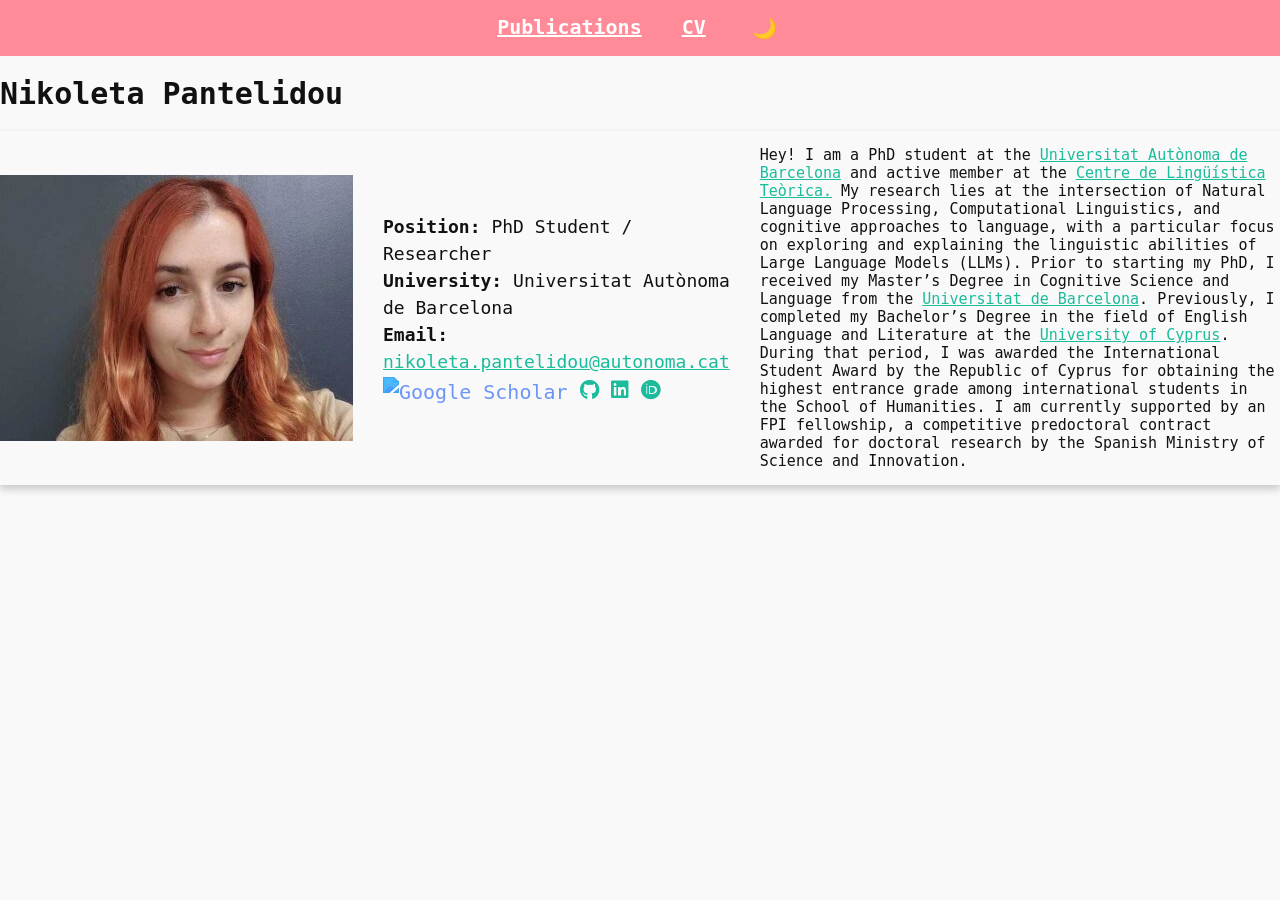
==== index.html @ 6253d63c "Refactor About Me section in index.html Removed redundant header and adjusted content layout in the " ====
<!DOCTYPE html>
<html lang="en">
<head>
    <meta charset="UTF-8">
    <title>Nikoleta Pantelidou</title>
    <link rel="stylesheet" href="style.css">
    <meta name="viewport" content="width=device-width, initial-scale=1.0">
    <link rel="stylesheet" href="https://cdnjs.cloudflare.com/ajax/libs/font-awesome/6.5.0/css/all.min.css">
</head>
<body>

    <!-- Header -->
   <nav>
    <ul>
        <li><a href="publications.html">Publications</a></li>
        <li><a href="cv.pdf" target="_blank">CV</a></li>
        <li><button id="theme-toggle">🌙</button></li>
    </ul>
</nav>

    <!-- About Me (Homepage) -->
    <h1>Nikoleta Pantelidou</h1>
    <section id="about" class="about-container">
        <img src="profile.jpg" alt="Profile Photo" class="profile-pic">
        <p class="info">
    <strong>Position:</strong> PhD Student / Researcher<br>
    <strong>University:</strong> Universitat Autònoma de Barcelona<br>
    <strong>Email:</strong> 
    <a href="mailto:your.email@university.edu">nikoleta.pantelidou@autonoma.cat</a><br>
         <span class="icons">
            <a href="https://scholar.google.es/citations?user=BSTMYAQAAAAJ&hl=en" target="_blank" aria-label="Google Scholar">
                <img src="https://cdn.jsdelivr.net/gh/simple-icons/simple-icons/icons/googlescholar.svg" alt="Google Scholar" class="custom-icon">
            </a>
            <a href="https://github.com/NikoletaPantelidou" target="_blank" aria-label="GitHub">
                <i class="fab fa-github"></i>
            </a>
            <a href="https://www.linkedin.com/in/nikoleta-pantelidou-692013250" target="_blank" aria-label="LinkedIn">
                <i class="fab fa-linkedin"></i>
            </a>
            <a href="https://orcid.org/0009-0008-9565-5232" target="_blank" aria-label="ORCID">
                <i class="fab fa-orcid"></i>
            </a>
        </span>   
        </p>

        <div>
            
            <p>
               Hey! I am a PhD student at the <a href="https://www.uab.cat/web/universitat-autonoma-de-barcelona-1345467954774.html" target="_blank">Universitat Autònoma de Barcelona</a> and active member at the <a href="https://clt.uab.cat/nikoleta-pantelidou/"target="_blank"> Centre de Lingüística Teòrica.</a>  
               My research lies at the intersection of Natural Language Processing, Computational Linguistics, and cognitive approaches to language, with a particular focus on exploring and explaining the linguistic abilities of Large Language Models (LLMs).
               Prior to starting my PhD, I received my Master’s Degree in Cognitive Science and Language from the <a href="https://web.ub.edu/en/" target="_blank">Universitat de Barcelona</a>. Previously, I completed my Bachelor’s Degree in the field of English Language and Literature at the <a href="https://www.ucy.ac.cy/?lang=en" target="_blank"> University of Cyprus</a>. 
                During that period, I was awarded the International Student Award by the Republic of Cyprus for obtaining the highest entrance grade among international students in the School of Humanities. I am currently supported by an FPI fellowship, a competitive predoctoral contract awarded for doctoral research by the Spanish Ministry of Science and Innovation.
            </p>
        </div>
    </section>

    <script>
        const toggle = document.getElementById("theme-toggle");
        toggle.addEventListener("click", () => {
            document.body.classList.toggle("dark-mode");
            toggle.textContent =
                document.body.classList.contains("dark-mode") ? "☀️" : "🌙";
        });
    </script>

</body>
</html>
---- style.css ----
/* Base */
body {
    font-family: monospace;
    font-size: 15px;
    margin: 0;
    background-color: #f9f9f9;
    color: #111;
    transition: background 0.3s, color 0.3s;
    
}

/* Header */
header {
    background-color: #2c3e50;
    padding: 12px 20px;
    position: sticky;
    top: 0;
}

/* NAVBAR FIX */
nav {
    background-color: #ff8a98;
    padding: 15px 0;
}

nav ul {
    list-style: none;
    display: flex;
    justify-content: center;
    margin: 0;
    padding: 0;
}

nav li {
    margin: 0 20px;
}

nav a, nav button {
    color: #ffffff;
    font-family: monospace;
    font-weight: bold;
    font-size: 20px;
    background: none;
    border: none;
    cursor: pointer;
}

nav a:hover {
    color: #1abc9c;
}

/* About section */
.about-container {
    box-shadow: 0 4px 8px 0 rgba(0, 0, 0, 0.2);
    display: flex;
    align-items: center;
    justify-content: center;
    gap: 30px;

.profile-pic {
    object-fit: cover;
    object-radius: 50%
}
.info {
    margin-bottom: 15px;
    line-height: 1.5;
    font-family: monospace;
    font-size: 18px;
}
.icons a {
    display:contents;
    font-size: 20px;
    color: #1abc9c;
    transition: color 0.3s;
}

.icons a:hover {
    color: #16a085;
}
.custom-icon {
    width: 20px;
    height: 20px;
    vertical-align: middle;
    filter: invert(40%) sepia(60%) saturate(500%) hue-rotate(160deg);
}
/* Dark mode adjustment */
body.dark-mode .icons a {
    color: #4dd0e1;
}
/* Sections */
section {
    width: 70%;
    margin: 20px auto;
    padding: 0 20px;
}

h1 {
    margin-bottom: 10px;
    font-family:monospace;
    font-size: 40px;
}

h2 {
    border-bottom: 2px solid #1abc9c;
    padding-bottom: 5px;
}

/* Links */
a {
    color: #1abc9c;
}

a:hover {
    text-decoration: underline;
}

/* Dark Mode */
 body.dark-mode nav {
    background-color: grey;
}

body.dark-mode {
    background-color: #121212;
    color: #eee;
}

body.dark-mode header {
    background-color: #1f1f1f;
}

body.dark-mode a {
    color: #4dd0e1;
}
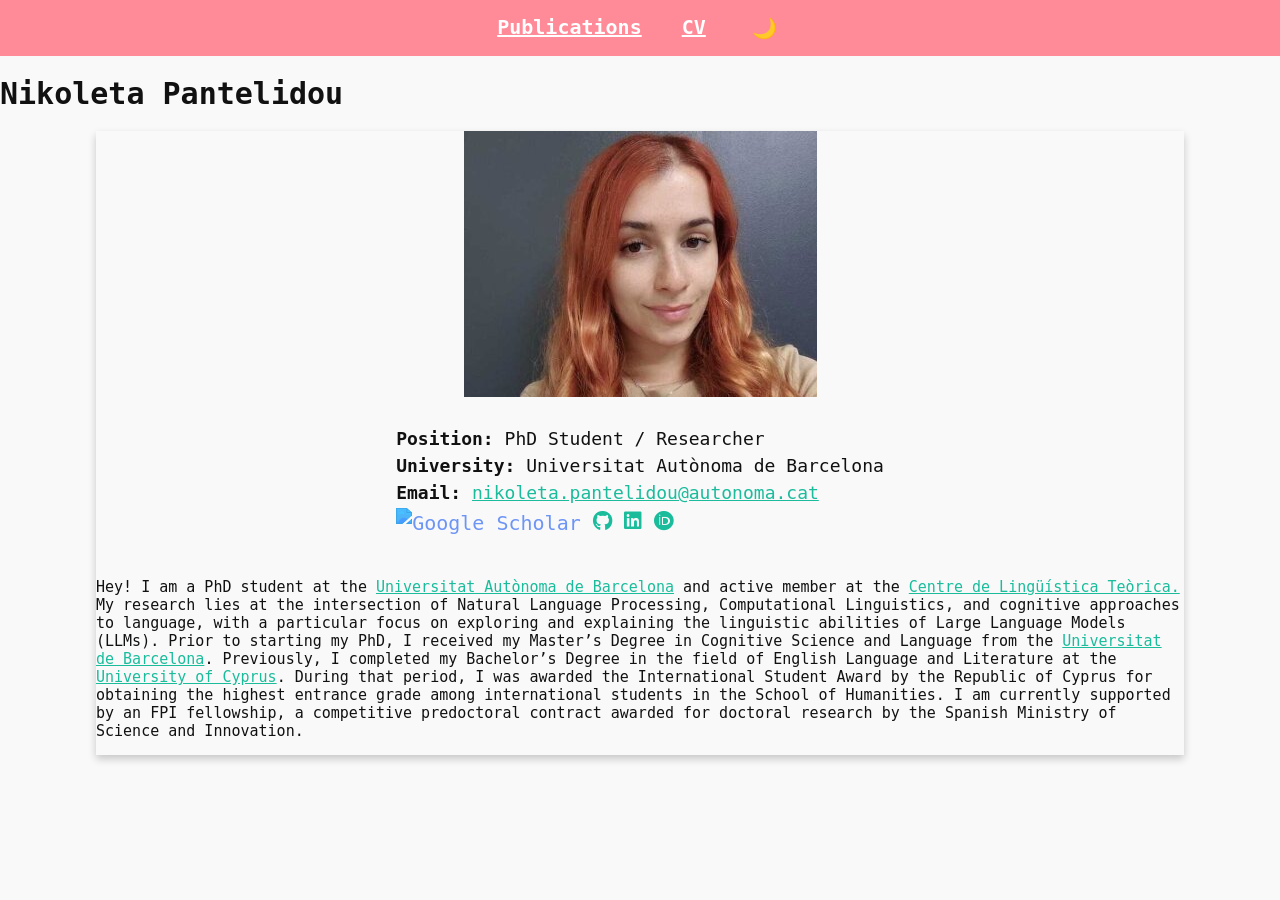
==== commit be1b875f: "Wrap name in a div for styling" ====
--- a/index.html
+++ b/index.html
@@ -19,7 +19,10 @@
 </nav>
 
     <!-- About Me (Homepage) -->
-    <h1>Nikoleta Pantelidou</h1>
+    <div id="name-title">
+       <h1>Nikoleta Pantelidou</h1>   
+    </div>
+  
     <section id="about" class="about-container">
         <img src="profile.jpg" alt="Profile Photo" class="profile-pic">
         <p class="info">
--- a/style.css
+++ b/style.css
@@ -55,7 +55,10 @@
     display: flex;
     align-items: center;
     justify-content: center;
-    gap: 30px;
+    flex-direction: column;
+    gap: 10px;
+    width: 85%;
+    margin: 0 auto;
 
 .profile-pic {
     object-fit: cover;
@@ -98,6 +101,7 @@
     margin-bottom: 10px;
     font-family:monospace;
     font-size: 40px;
+    
 }
 
 h2 {
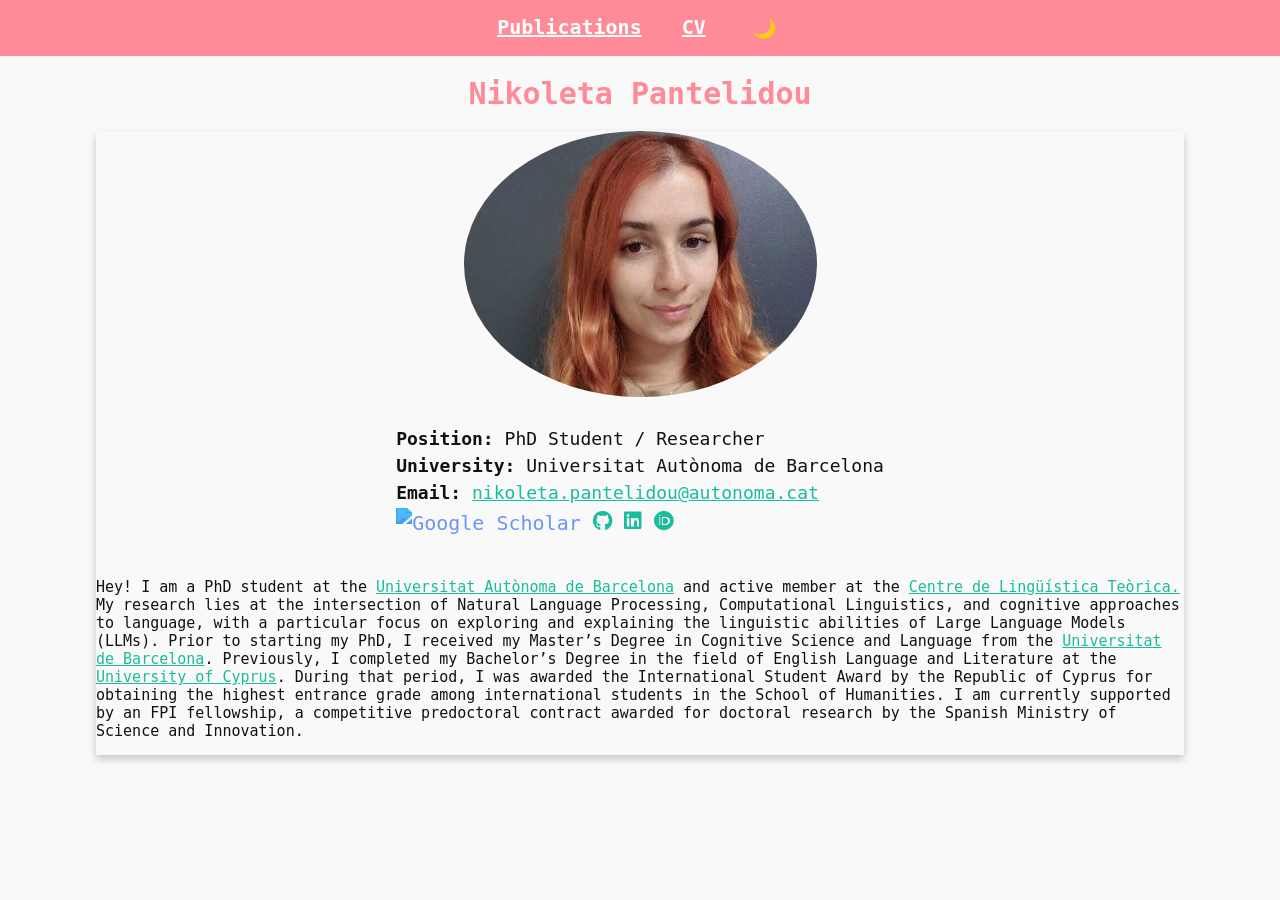
==== commit eff494be: "Refactor about me section in index.html Updated the about me section with personal information." ====
--- a/index.html
+++ b/index.html
@@ -19,7 +19,7 @@
 </nav>
 
     <!-- About Me (Homepage) -->
-    <div id="name-title">
+    <div class= "name-title">
        <h1>Nikoleta Pantelidou</h1>   
     </div>
   
@@ -46,8 +46,7 @@
         </span>   
         </p>
 
-        <div>
-            
+        <div class="about-me-text">
             <p>
                Hey! I am a PhD student at the <a href="https://www.uab.cat/web/universitat-autonoma-de-barcelona-1345467954774.html" target="_blank">Universitat Autònoma de Barcelona</a> and active member at the <a href="https://clt.uab.cat/nikoleta-pantelidou/"target="_blank"> Centre de Lingüística Teòrica.</a>  
                My research lies at the intersection of Natural Language Processing, Computational Linguistics, and cognitive approaches to language, with a particular focus on exploring and explaining the linguistic abilities of Large Language Models (LLMs).
--- a/style.css
+++ b/style.css
@@ -46,9 +46,13 @@
 }
 
 nav a:hover {
-    color: #1abc9c;
+    color: #ff8a98;
 }
 
+.name-title{
+    text-align: center;
+    color: #ff8a98; 
+}
 /* About section */
 .about-container {
     box-shadow: 0 4px 8px 0 rgba(0, 0, 0, 0.2);
@@ -62,7 +66,7 @@
 
 .profile-pic {
     object-fit: cover;
-    object-radius: 50%
+    border-radius: 50%
 }
 .info {
     margin-bottom: 15px;
@@ -132,6 +136,9 @@
     background-color: #1f1f1f;
 }
 
+body.dark-mode h1{
+    color:#ffffff;
+}
 body.dark-mode a {
     color: #4dd0e1;
 }
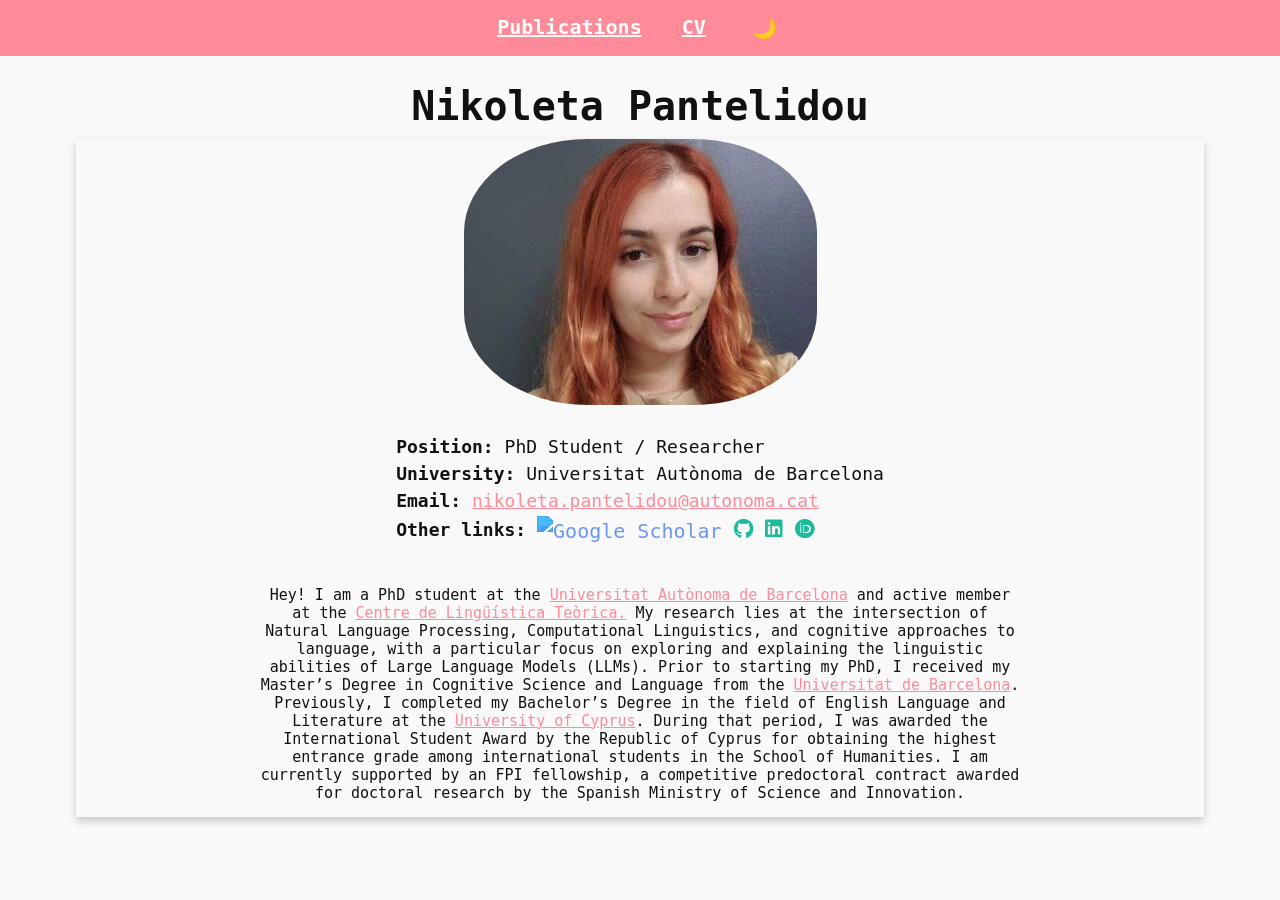
==== commit d95111bc: "Add section for additional links in index.html" ====
--- a/index.html
+++ b/index.html
@@ -30,6 +30,7 @@
     <strong>University:</strong> Universitat Autònoma de Barcelona<br>
     <strong>Email:</strong> 
     <a href="mailto:your.email@university.edu">nikoleta.pantelidou@autonoma.cat</a><br>
+            <strong> Other links:</strong> 
          <span class="icons">
             <a href="https://scholar.google.es/citations?user=BSTMYAQAAAAJ&hl=en" target="_blank" aria-label="Google Scholar">
                 <img src="https://cdn.jsdelivr.net/gh/simple-icons/simple-icons/icons/googlescholar.svg" alt="Google Scholar" class="custom-icon">
--- a/style.css
+++ b/style.css
@@ -50,8 +50,7 @@
 }
 
 .name-title{
-    text-align: center;
-    color: #ff8a98; 
+    text-align: center; 
 }
 /* About section */
 .about-container {
@@ -63,10 +62,15 @@
     gap: 10px;
     width: 85%;
     margin: 0 auto;
+}
 
 .profile-pic {
     object-fit: cover;
-    border-radius: 50%
+    border-radius: 35%
+}
+.about-me-text{
+    text-align:center;
+    width:70%;
 }
 .info {
     margin-bottom: 15px;
@@ -101,6 +105,15 @@
     padding: 0 20px;
 }
 
+.my-publications{
+    width: 70%;
+    margin: auto;
+    text-align: center;
+    box-shadow: 0 4px 8px 0 rgba(0, 0, 0, 0.2);
+}
+.pub-items{
+    padding:10px;
+}
 h1 {
     margin-bottom: 10px;
     font-family:monospace;
@@ -109,13 +122,14 @@
 }
 
 h2 {
-    border-bottom: 2px solid #1abc9c;
+    border-bottom: 2px solid;
     padding-bottom: 5px;
+    text-align: center;
 }
 
 /* Links */
 a {
-    color: #1abc9c;
+    color: #FF8A98;
 }
 
 a:hover {
@@ -124,7 +138,7 @@
 
 /* Dark Mode */
  body.dark-mode nav {
-    background-color: grey;
+    background-color: #545454;
 }
 
 body.dark-mode {
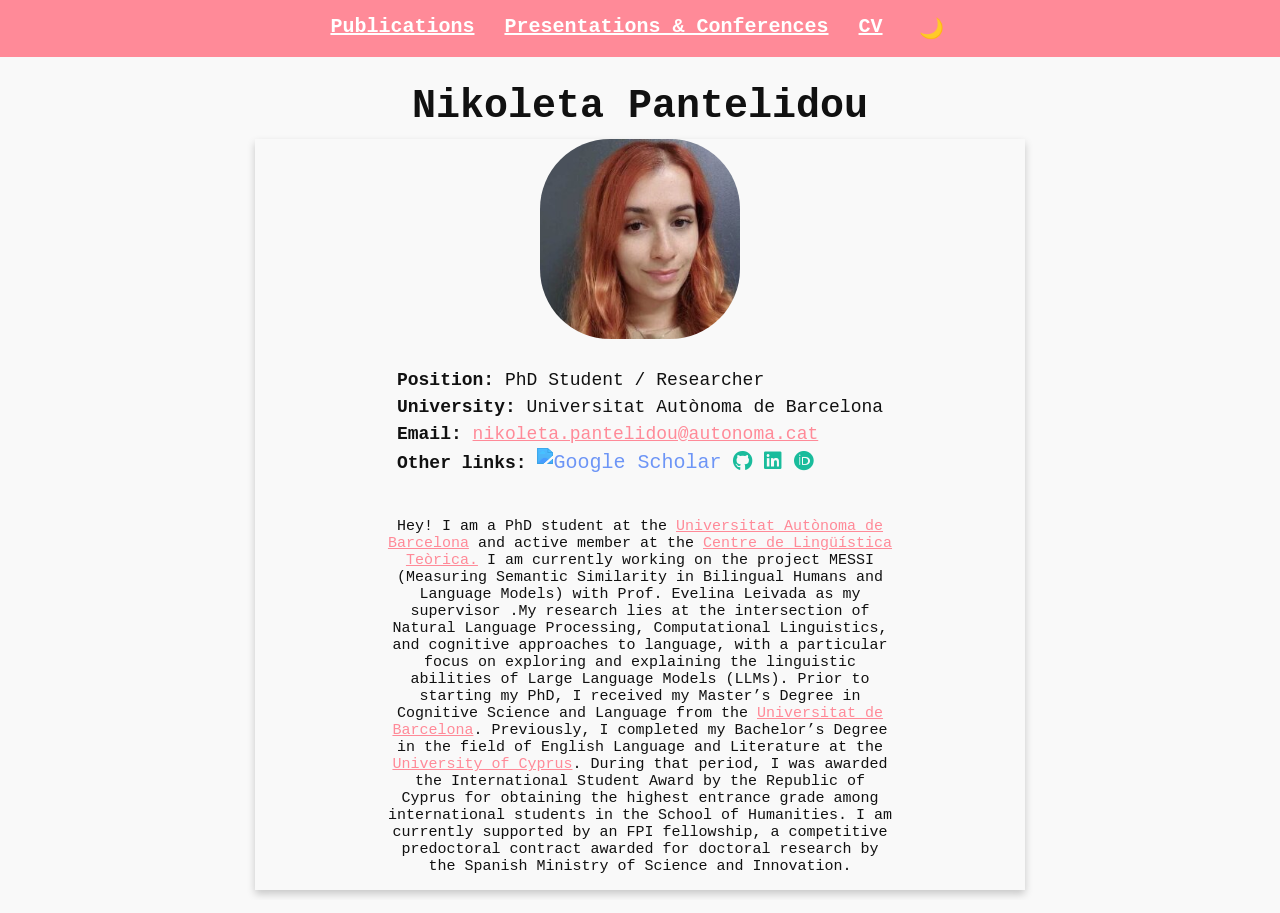
==== commit fa95135c: "add presentations section Updated the 'about me' section to include current project details and supe" ====
--- a/index.html
+++ b/index.html
@@ -13,6 +13,7 @@
    <nav>
     <ul>
         <li><a href="publications.html">Publications</a></li>
+        <li><a href="presentations_conf.html">Presentations & Conferences</a></li>
         <li><a href="cv.pdf" target="_blank">CV</a></li>
         <li><button id="theme-toggle">🌙</button></li>
     </ul>
@@ -50,7 +51,7 @@
         <div class="about-me-text">
             <p>
                Hey! I am a PhD student at the <a href="https://www.uab.cat/web/universitat-autonoma-de-barcelona-1345467954774.html" target="_blank">Universitat Autònoma de Barcelona</a> and active member at the <a href="https://clt.uab.cat/nikoleta-pantelidou/"target="_blank"> Centre de Lingüística Teòrica.</a>  
-               My research lies at the intersection of Natural Language Processing, Computational Linguistics, and cognitive approaches to language, with a particular focus on exploring and explaining the linguistic abilities of Large Language Models (LLMs).
+               I am currently working on the project MESSI (Measuring Semantic Similarity in Bilingual Humans and Language Models) with Prof. Evelina Leivada as my supervisor .My research lies at the intersection of Natural Language Processing, Computational Linguistics, and cognitive approaches to language, with a particular focus on exploring and explaining the linguistic abilities of Large Language Models (LLMs).
                Prior to starting my PhD, I received my Master’s Degree in Cognitive Science and Language from the <a href="https://web.ub.edu/en/" target="_blank">Universitat de Barcelona</a>. Previously, I completed my Bachelor’s Degree in the field of English Language and Literature at the <a href="https://www.ucy.ac.cy/?lang=en" target="_blank"> University of Cyprus</a>. 
                 During that period, I was awarded the International Student Award by the Republic of Cyprus for obtaining the highest entrance grade among international students in the School of Humanities. I am currently supported by an FPI fellowship, a competitive predoctoral contract awarded for doctoral research by the Spanish Ministry of Science and Innovation.
             </p>
--- a/style.css
+++ b/style.css
@@ -32,7 +32,7 @@
 }
 
 nav li {
-    margin: 0 20px;
+    margin: 0 15px;
 }
 
 nav a, nav button {
@@ -60,13 +60,20 @@
     justify-content: center;
     flex-direction: column;
     gap: 10px;
-    width: 85%;
+    width: 57%;
     margin: 0 auto;
 }
 
 .profile-pic {
     object-fit: cover;
-    border-radius: 35%
+    border-radius: 35%;
+ /*added now*/ 
+    width: 200px;
+    height: 200px;
+    max-width: 100%;
+    object-fit: cover;
+    border-radius: 35%;
+
 }
 .about-me-text{
     text-align:center;
@@ -77,6 +84,9 @@
     line-height: 1.5;
     font-family: monospace;
     font-size: 18px;
+    /*added now*/
+    overflow-wrap: anywhere;
+    word-break: break-word;
 }
 .icons a {
     display:contents;
@@ -114,6 +124,11 @@
 .pub-items{
     padding:10px;
 }
+
+ li {
+    margin-bottom: 15px;
+}
+
 h1 {
     margin-bottom: 10px;
     font-family:monospace;
@@ -156,3 +171,12 @@
 body.dark-mode a {
     color: #4dd0e1;
 }
+
+/* responsiveness */
+@media (max-width: 768px) {
+    section,
+    .about-container,
+    .my-publications {
+        width: 94%;
+    }
+}
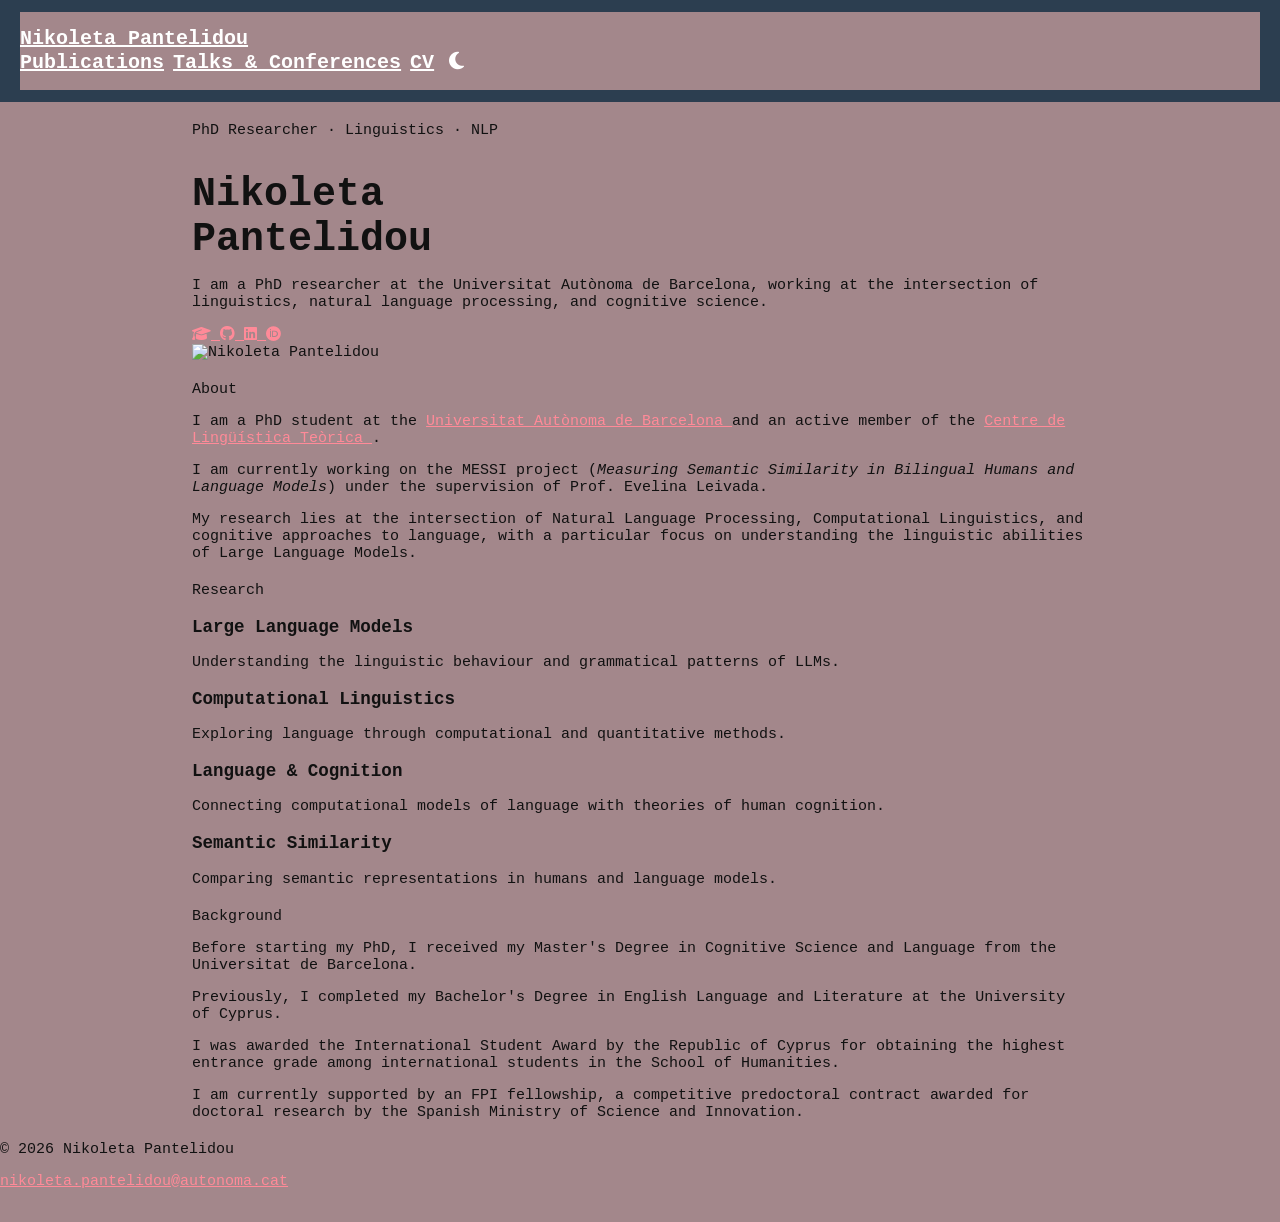
==== commit ee32e230: "Rename index2.html to index.html" ====
--- a/index.html
+++ b/index.html
@@ -1,71 +1,285 @@
 <!DOCTYPE html>
 <html lang="en">
+
 <head>
     <meta charset="UTF-8">
-    <title>Nikoleta Pantelidou</title>
+    <meta name="viewport" content="width=device-width, initial-scale=1.0">
+
+    <title>Nikoleta Pantelidou | PhD Researcher</title>
+
     <link rel="stylesheet" href="style.css">
-    <meta name="viewport" content="width=device-width, initial-scale=1.0">
-    <link rel="stylesheet" href="https://cdnjs.cloudflare.com/ajax/libs/font-awesome/6.5.0/css/all.min.css">
+
+    <!-- Font Awesome -->
+    <link
+        rel="stylesheet"
+        href="https://cdnjs.cloudflare.com/ajax/libs/font-awesome/6.5.0/css/all.min.css"
+    >
 </head>
+
 <body>
 
-    <!-- Header -->
-   <nav>
-    <ul>
-        <li><a href="publications.html">Publications</a></li>
-        <li><a href="presentations_conf.html">Presentations & Conferences</a></li>
-        <li><a href="cv.pdf" target="_blank">CV</a></li>
-        <li><button id="theme-toggle">🌙</button></li>
-    </ul>
-</nav>
-
-    <!-- About Me (Homepage) -->
-    <div class= "name-title">
-       <h1>Nikoleta Pantelidou</h1>   
-    </div>
-  
-    <section id="about" class="about-container">
-        <img src="profile.jpg" alt="Profile Photo" class="profile-pic">
-        <p class="info">
-    <strong>Position:</strong> PhD Student / Researcher<br>
-    <strong>University:</strong> Universitat Autònoma de Barcelona<br>
-    <strong>Email:</strong> 
-    <a href="mailto:your.email@university.edu">nikoleta.pantelidou@autonoma.cat</a><br>
-            <strong> Other links:</strong> 
-         <span class="icons">
-            <a href="https://scholar.google.es/citations?user=BSTMYAQAAAAJ&hl=en" target="_blank" aria-label="Google Scholar">
-                <img src="https://cdn.jsdelivr.net/gh/simple-icons/simple-icons/icons/googlescholar.svg" alt="Google Scholar" class="custom-icon">
+    <!-- ==================== NAVIGATION ==================== -->
+
+    <header class="site-header">
+        <nav class="navbar">
+
+            <a href="index.html" class="site-name">
+                Nikoleta Pantelidou
             </a>
-            <a href="https://github.com/NikoletaPantelidou" target="_blank" aria-label="GitHub">
-                <i class="fab fa-github"></i>
-            </a>
-            <a href="https://www.linkedin.com/in/nikoleta-pantelidou-692013250" target="_blank" aria-label="LinkedIn">
-                <i class="fab fa-linkedin"></i>
-            </a>
-            <a href="https://orcid.org/0009-0008-9565-5232" target="_blank" aria-label="ORCID">
-                <i class="fab fa-orcid"></i>
-            </a>
-        </span>   
+
+            <div class="nav-links">
+                <a href="publications.html">Publications</a>
+                <a href="presentations_conf.html">Talks & Conferences</a>
+                <a href="cv.pdf" target="_blank">CV</a>
+
+                <button
+                    id="theme-toggle"
+                    class="theme-toggle"
+                    aria-label="Toggle dark mode"
+                >
+                    <i class="fas fa-moon"></i>
+                </button>
+            </div>
+
+        </nav>
+    </header>
+
+
+    <!-- ==================== MAIN CONTENT ==================== -->
+
+    <main>
+
+        <!-- HERO -->
+
+        <section class="hero">
+
+            <div class="hero-text">
+
+                <p class="eyebrow">
+                    PhD Researcher · Linguistics · NLP
+                </p>
+
+                <h1>
+                    Nikoleta<br>
+                    Pantelidou
+                </h1>
+
+                <p class="hero-description">
+                    I am a PhD researcher at the Universitat Autònoma de
+                    Barcelona, working at the intersection of linguistics,
+                    natural language processing, and cognitive science.
+                </p>
+
+                <div class="social-links">
+
+                    <a
+                        href="https://scholar.google.es/citations?user=BSTMYAQAAAAJ&hl=en"
+                        target="_blank"
+                        aria-label="Google Scholar"
+                    >
+                        <i class="fas fa-graduation-cap"></i>
+                    </a>
+
+                    <a
+                        href="https://github.com/NikoletaPantelidou"
+                        target="_blank"
+                        aria-label="GitHub"
+                    >
+                        <i class="fab fa-github"></i>
+                    </a>
+
+                    <a
+                        href="https://www.linkedin.com/in/nikoleta-pantelidou-692013250"
+                        target="_blank"
+                        aria-label="LinkedIn"
+                    >
+                        <i class="fab fa-linkedin"></i>
+                    </a>
+
+                    <a
+                        href="https://orcid.org/0009-0008-9565-5232"
+                        target="_blank"
+                        aria-label="ORCID"
+                    >
+                        <i class="fab fa-orcid"></i>
+                    </a>
+
+                </div>
+
+            </div>
+
+
+            <div class="hero-image">
+
+                <img
+                    src="images/profile.jpg"
+                    alt="Nikoleta Pantelidou"
+                >
+
+            </div>
+
+        </section>
+
+
+        <!-- ==================== ABOUT ==================== -->
+
+        <section class="section about">
+
+            <div class="section-label">
+                About
+            </div>
+
+            <div class="section-content">
+
+                <p>
+                    I am a PhD student at the
+                    <a
+                        href="https://www.uab.cat/"
+                        target="_blank"
+                    >
+                        Universitat Autònoma de Barcelona
+                    </a>
+                    and an active member of the
+                    <a
+                        href="https://clt.uab.cat/nikoleta-pantelidou/"
+                        target="_blank"
+                    >
+                        Centre de Lingüística Teòrica
+                    </a>.
+                </p>
+
+                <p>
+                    I am currently working on the MESSI project
+                    (<em>Measuring Semantic Similarity in Bilingual Humans
+                    and Language Models</em>) under the supervision of
+                    Prof. Evelina Leivada.
+                </p>
+
+                <p>
+                    My research lies at the intersection of Natural Language
+                    Processing, Computational Linguistics, and cognitive
+                    approaches to language, with a particular focus on
+                    understanding the linguistic abilities of Large Language
+                    Models.
+                </p>
+
+            </div>
+
+        </section>
+
+
+        <!-- ==================== RESEARCH ==================== -->
+
+        <section class="section research">
+
+            <div class="section-label">
+                Research
+            </div>
+
+            <div class="section-content">
+
+                <div class="research-grid">
+
+                    <div class="research-item">
+                        <h3>Large Language Models</h3>
+                        <p>
+                            Understanding the linguistic behaviour and
+                            grammatical patterns of LLMs.
+                        </p>
+                    </div>
+
+                    <div class="research-item">
+                        <h3>Computational Linguistics</h3>
+                        <p>
+                            Exploring language through computational
+                            and quantitative methods.
+                        </p>
+                    </div>
+
+                    <div class="research-item">
+                        <h3>Language & Cognition</h3>
+                        <p>
+                            Connecting computational models of language
+                            with theories of human cognition.
+                        </p>
+                    </div>
+
+                    <div class="research-item">
+                        <h3>Semantic Similarity</h3>
+                        <p>
+                            Comparing semantic representations in humans
+                            and language models.
+                        </p>
+                    </div>
+
+                </div>
+
+            </div>
+
+        </section>
+
+
+        <!-- ==================== BACKGROUND ==================== -->
+
+        <section class="section background">
+
+            <div class="section-label">
+                Background
+            </div>
+
+            <div class="section-content">
+
+                <p>
+                    Before starting my PhD, I received my Master's Degree
+                    in Cognitive Science and Language from the
+                    Universitat de Barcelona.
+                </p>
+
+                <p>
+                    Previously, I completed my Bachelor's Degree in
+                    English Language and Literature at the University
+                    of Cyprus.
+                </p>
+
+                <p>
+                    I was awarded the International Student Award by the
+                    Republic of Cyprus for obtaining the highest entrance
+                    grade among international students in the School of
+                    Humanities.
+                </p>
+
+                <p>
+                    I am currently supported by an FPI fellowship, a
+                    competitive predoctoral contract awarded for doctoral
+                    research by the Spanish Ministry of Science and
+                    Innovation.
+                </p>
+
+            </div>
+
+        </section>
+
+    </main>
+
+
+    <!-- ==================== FOOTER ==================== -->
+
+    <footer class="site-footer">
+
+        <p>
+            © 2026 Nikoleta Pantelidou
         </p>
 
-        <div class="about-me-text">
-            <p>
-               Hey! I am a PhD student at the <a href="https://www.uab.cat/web/universitat-autonoma-de-barcelona-1345467954774.html" target="_blank">Universitat Autònoma de Barcelona</a> and active member at the <a href="https://clt.uab.cat/nikoleta-pantelidou/"target="_blank"> Centre de Lingüística Teòrica.</a>  
-               I am currently working on the project MESSI (Measuring Semantic Similarity in Bilingual Humans and Language Models) with Prof. Evelina Leivada as my supervisor .My research lies at the intersection of Natural Language Processing, Computational Linguistics, and cognitive approaches to language, with a particular focus on exploring and explaining the linguistic abilities of Large Language Models (LLMs).
-               Prior to starting my PhD, I received my Master’s Degree in Cognitive Science and Language from the <a href="https://web.ub.edu/en/" target="_blank">Universitat de Barcelona</a>. Previously, I completed my Bachelor’s Degree in the field of English Language and Literature at the <a href="https://www.ucy.ac.cy/?lang=en" target="_blank"> University of Cyprus</a>. 
-                During that period, I was awarded the International Student Award by the Republic of Cyprus for obtaining the highest entrance grade among international students in the School of Humanities. I am currently supported by an FPI fellowship, a competitive predoctoral contract awarded for doctoral research by the Spanish Ministry of Science and Innovation.
-            </p>
-        </div>
-    </section>
-
-    <script>
-        const toggle = document.getElementById("theme-toggle");
-        toggle.addEventListener("click", () => {
-            document.body.classList.toggle("dark-mode");
-            toggle.textContent =
-                document.body.classList.contains("dark-mode") ? "☀️" : "🌙";
-        });
-    </script>
+        <a href="mailto:nikoleta.pantelidou@autonoma.cat">
+            nikoleta.pantelidou@autonoma.cat
+        </a>
+
+    </footer>
+
+
+    <!-- ==================== JAVASCRIPT ==================== -->
+
+    <script src="script.js"></script>
 
 </body>
 </html>
--- a/style.css
+++ b/style.css
@@ -3,7 +3,7 @@
     font-family: monospace;
     font-size: 15px;
     margin: 0;
-    background-color: #f9f9f9;
+    background-color:#a3878b;
     color: #111;
     transition: background 0.3s, color 0.3s;
     
@@ -19,7 +19,7 @@
 
 /* NAVBAR FIX */
 nav {
-    background-color: #ff8a98;
+    background-color:#a3878b;
     padding: 15px 0;
 }
 
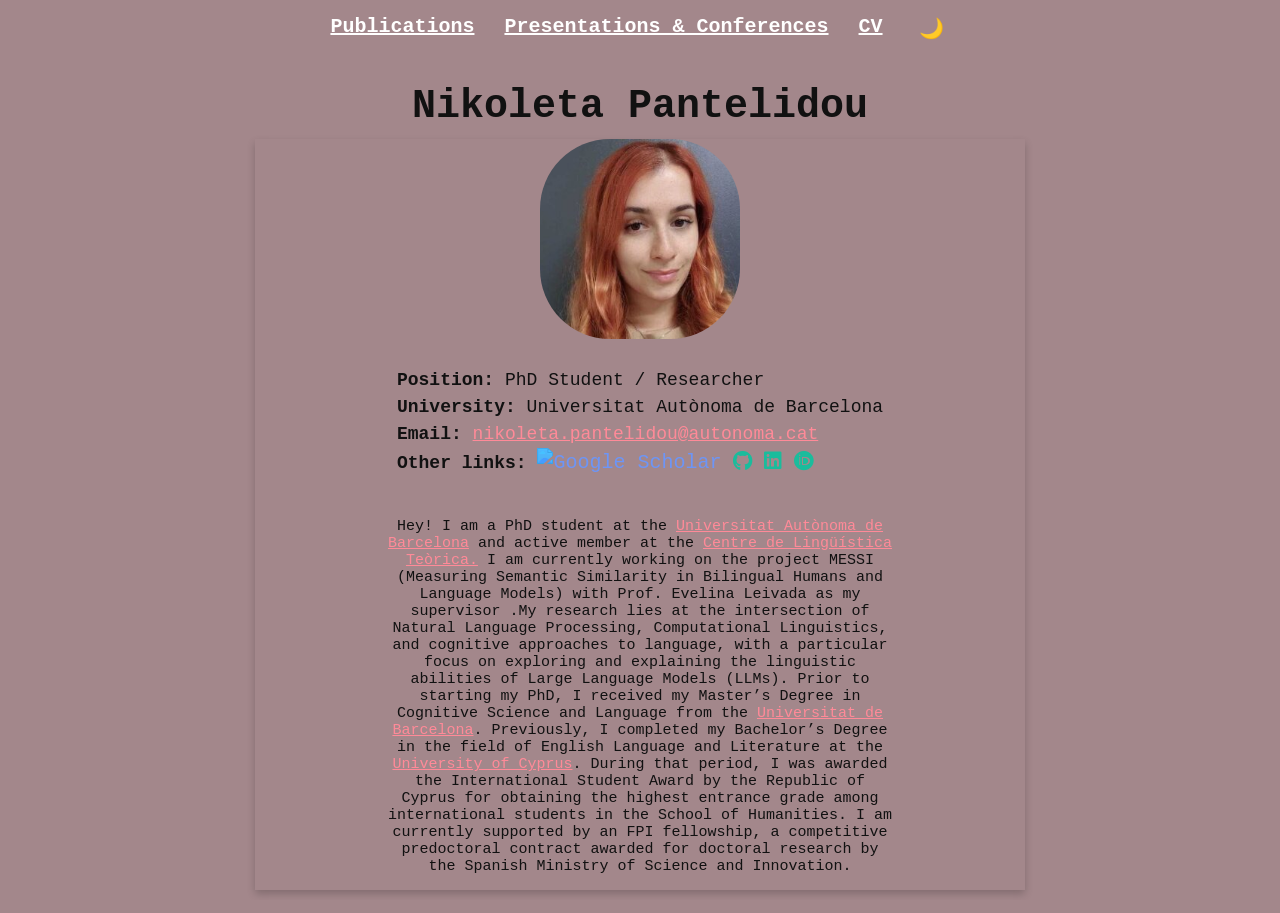
==== commit 67d0e46c: "Add files via upload" ====
--- a/index.html
+++ b/index.html
@@ -1,285 +1,71 @@
 <!DOCTYPE html>
 <html lang="en">
-
 <head>
     <meta charset="UTF-8">
+    <title>Nikoleta Pantelidou</title>
+    <link rel="stylesheet" href="style.css">
     <meta name="viewport" content="width=device-width, initial-scale=1.0">
-
-    <title>Nikoleta Pantelidou | PhD Researcher</title>
-
-    <link rel="stylesheet" href="style.css">
-
-    <!-- Font Awesome -->
-    <link
-        rel="stylesheet"
-        href="https://cdnjs.cloudflare.com/ajax/libs/font-awesome/6.5.0/css/all.min.css"
-    >
+    <link rel="stylesheet" href="https://cdnjs.cloudflare.com/ajax/libs/font-awesome/6.5.0/css/all.min.css">
 </head>
-
 <body>
 
-    <!-- ==================== NAVIGATION ==================== -->
+    <!-- Header -->
+   <nav>
+    <ul>
+        <li><a href="publications.html">Publications</a></li>
+        <li><a href="presentations_conf.html">Presentations & Conferences</a></li>
+        <li><a href="cv.pdf" target="_blank">CV</a></li>
+        <li><button id="theme-toggle">🌙</button></li>
+    </ul>
+</nav>
 
-    <header class="site-header">
-        <nav class="navbar">
-
-            <a href="index.html" class="site-name">
-                Nikoleta Pantelidou
+    <!-- About Me (Homepage) -->
+    <div class= "name-title">
+       <h1>Nikoleta Pantelidou</h1>   
+    </div>
+  
+    <section id="about" class="about-container">
+        <img src="profile.jpg" alt="Profile Photo" class="profile-pic">
+        <p class="info">
+    <strong>Position:</strong> PhD Student / Researcher<br>
+    <strong>University:</strong> Universitat Autònoma de Barcelona<br>
+    <strong>Email:</strong> 
+    <a href="mailto:your.email@university.edu">nikoleta.pantelidou@autonoma.cat</a><br>
+            <strong> Other links:</strong> 
+         <span class="icons">
+            <a href="https://scholar.google.es/citations?user=BSTMYAQAAAAJ&hl=en" target="_blank" aria-label="Google Scholar">
+                <img src="https://cdn.jsdelivr.net/gh/simple-icons/simple-icons/icons/googlescholar.svg" alt="Google Scholar" class="custom-icon">
             </a>
-
-            <div class="nav-links">
-                <a href="publications.html">Publications</a>
-                <a href="presentations_conf.html">Talks & Conferences</a>
-                <a href="cv.pdf" target="_blank">CV</a>
-
-                <button
-                    id="theme-toggle"
-                    class="theme-toggle"
-                    aria-label="Toggle dark mode"
-                >
-                    <i class="fas fa-moon"></i>
-                </button>
-            </div>
-
-        </nav>
-    </header>
-
-
-    <!-- ==================== MAIN CONTENT ==================== -->
-
-    <main>
-
-        <!-- HERO -->
-
-        <section class="hero">
-
-            <div class="hero-text">
-
-                <p class="eyebrow">
-                    PhD Researcher · Linguistics · NLP
-                </p>
-
-                <h1>
-                    Nikoleta<br>
-                    Pantelidou
-                </h1>
-
-                <p class="hero-description">
-                    I am a PhD researcher at the Universitat Autònoma de
-                    Barcelona, working at the intersection of linguistics,
-                    natural language processing, and cognitive science.
-                </p>
-
-                <div class="social-links">
-
-                    <a
-                        href="https://scholar.google.es/citations?user=BSTMYAQAAAAJ&hl=en"
-                        target="_blank"
-                        aria-label="Google Scholar"
-                    >
-                        <i class="fas fa-graduation-cap"></i>
-                    </a>
-
-                    <a
-                        href="https://github.com/NikoletaPantelidou"
-                        target="_blank"
-                        aria-label="GitHub"
-                    >
-                        <i class="fab fa-github"></i>
-                    </a>
-
-                    <a
-                        href="https://www.linkedin.com/in/nikoleta-pantelidou-692013250"
-                        target="_blank"
-                        aria-label="LinkedIn"
-                    >
-                        <i class="fab fa-linkedin"></i>
-                    </a>
-
-                    <a
-                        href="https://orcid.org/0009-0008-9565-5232"
-                        target="_blank"
-                        aria-label="ORCID"
-                    >
-                        <i class="fab fa-orcid"></i>
-                    </a>
-
-                </div>
-
-            </div>
-
-
-            <div class="hero-image">
-
-                <img
-                    src="images/profile.jpg"
-                    alt="Nikoleta Pantelidou"
-                >
-
-            </div>
-
-        </section>
-
-
-        <!-- ==================== ABOUT ==================== -->
-
-        <section class="section about">
-
-            <div class="section-label">
-                About
-            </div>
-
-            <div class="section-content">
-
-                <p>
-                    I am a PhD student at the
-                    <a
-                        href="https://www.uab.cat/"
-                        target="_blank"
-                    >
-                        Universitat Autònoma de Barcelona
-                    </a>
-                    and an active member of the
-                    <a
-                        href="https://clt.uab.cat/nikoleta-pantelidou/"
-                        target="_blank"
-                    >
-                        Centre de Lingüística Teòrica
-                    </a>.
-                </p>
-
-                <p>
-                    I am currently working on the MESSI project
-                    (<em>Measuring Semantic Similarity in Bilingual Humans
-                    and Language Models</em>) under the supervision of
-                    Prof. Evelina Leivada.
-                </p>
-
-                <p>
-                    My research lies at the intersection of Natural Language
-                    Processing, Computational Linguistics, and cognitive
-                    approaches to language, with a particular focus on
-                    understanding the linguistic abilities of Large Language
-                    Models.
-                </p>
-
-            </div>
-
-        </section>
-
-
-        <!-- ==================== RESEARCH ==================== -->
-
-        <section class="section research">
-
-            <div class="section-label">
-                Research
-            </div>
-
-            <div class="section-content">
-
-                <div class="research-grid">
-
-                    <div class="research-item">
-                        <h3>Large Language Models</h3>
-                        <p>
-                            Understanding the linguistic behaviour and
-                            grammatical patterns of LLMs.
-                        </p>
-                    </div>
-
-                    <div class="research-item">
-                        <h3>Computational Linguistics</h3>
-                        <p>
-                            Exploring language through computational
-                            and quantitative methods.
-                        </p>
-                    </div>
-
-                    <div class="research-item">
-                        <h3>Language & Cognition</h3>
-                        <p>
-                            Connecting computational models of language
-                            with theories of human cognition.
-                        </p>
-                    </div>
-
-                    <div class="research-item">
-                        <h3>Semantic Similarity</h3>
-                        <p>
-                            Comparing semantic representations in humans
-                            and language models.
-                        </p>
-                    </div>
-
-                </div>
-
-            </div>
-
-        </section>
-
-
-        <!-- ==================== BACKGROUND ==================== -->
-
-        <section class="section background">
-
-            <div class="section-label">
-                Background
-            </div>
-
-            <div class="section-content">
-
-                <p>
-                    Before starting my PhD, I received my Master's Degree
-                    in Cognitive Science and Language from the
-                    Universitat de Barcelona.
-                </p>
-
-                <p>
-                    Previously, I completed my Bachelor's Degree in
-                    English Language and Literature at the University
-                    of Cyprus.
-                </p>
-
-                <p>
-                    I was awarded the International Student Award by the
-                    Republic of Cyprus for obtaining the highest entrance
-                    grade among international students in the School of
-                    Humanities.
-                </p>
-
-                <p>
-                    I am currently supported by an FPI fellowship, a
-                    competitive predoctoral contract awarded for doctoral
-                    research by the Spanish Ministry of Science and
-                    Innovation.
-                </p>
-
-            </div>
-
-        </section>
-
-    </main>
-
-
-    <!-- ==================== FOOTER ==================== -->
-
-    <footer class="site-footer">
-
-        <p>
-            © 2026 Nikoleta Pantelidou
+            <a href="https://github.com/NikoletaPantelidou" target="_blank" aria-label="GitHub">
+                <i class="fab fa-github"></i>
+            </a>
+            <a href="https://www.linkedin.com/in/nikoleta-pantelidou-692013250" target="_blank" aria-label="LinkedIn">
+                <i class="fab fa-linkedin"></i>
+            </a>
+            <a href="https://orcid.org/0009-0008-9565-5232" target="_blank" aria-label="ORCID">
+                <i class="fab fa-orcid"></i>
+            </a>
+        </span>   
         </p>
 
-        <a href="mailto:nikoleta.pantelidou@autonoma.cat">
-            nikoleta.pantelidou@autonoma.cat
-        </a>
+        <div class="about-me-text">
+            <p>
+               Hey! I am a PhD student at the <a href="https://www.uab.cat/web/universitat-autonoma-de-barcelona-1345467954774.html" target="_blank">Universitat Autònoma de Barcelona</a> and active member at the <a href="https://clt.uab.cat/nikoleta-pantelidou/"target="_blank"> Centre de Lingüística Teòrica.</a>  
+               I am currently working on the project MESSI (Measuring Semantic Similarity in Bilingual Humans and Language Models) with Prof. Evelina Leivada as my supervisor .My research lies at the intersection of Natural Language Processing, Computational Linguistics, and cognitive approaches to language, with a particular focus on exploring and explaining the linguistic abilities of Large Language Models (LLMs).
+               Prior to starting my PhD, I received my Master’s Degree in Cognitive Science and Language from the <a href="https://web.ub.edu/en/" target="_blank">Universitat de Barcelona</a>. Previously, I completed my Bachelor’s Degree in the field of English Language and Literature at the <a href="https://www.ucy.ac.cy/?lang=en" target="_blank"> University of Cyprus</a>. 
+                During that period, I was awarded the International Student Award by the Republic of Cyprus for obtaining the highest entrance grade among international students in the School of Humanities. I am currently supported by an FPI fellowship, a competitive predoctoral contract awarded for doctoral research by the Spanish Ministry of Science and Innovation.
+            </p>
+        </div>
+    </section>
 
-    </footer>
-
-
-    <!-- ==================== JAVASCRIPT ==================== -->
-
-    <script src="script.js"></script>
+    <script>
+        const toggle = document.getElementById("theme-toggle");
+        toggle.addEventListener("click", () => {
+            document.body.classList.toggle("dark-mode");
+            toggle.textContent =
+                document.body.classList.contains("dark-mode") ? "☀️" : "🌙";
+        });
+    </script>
 
 </body>
 </html>
